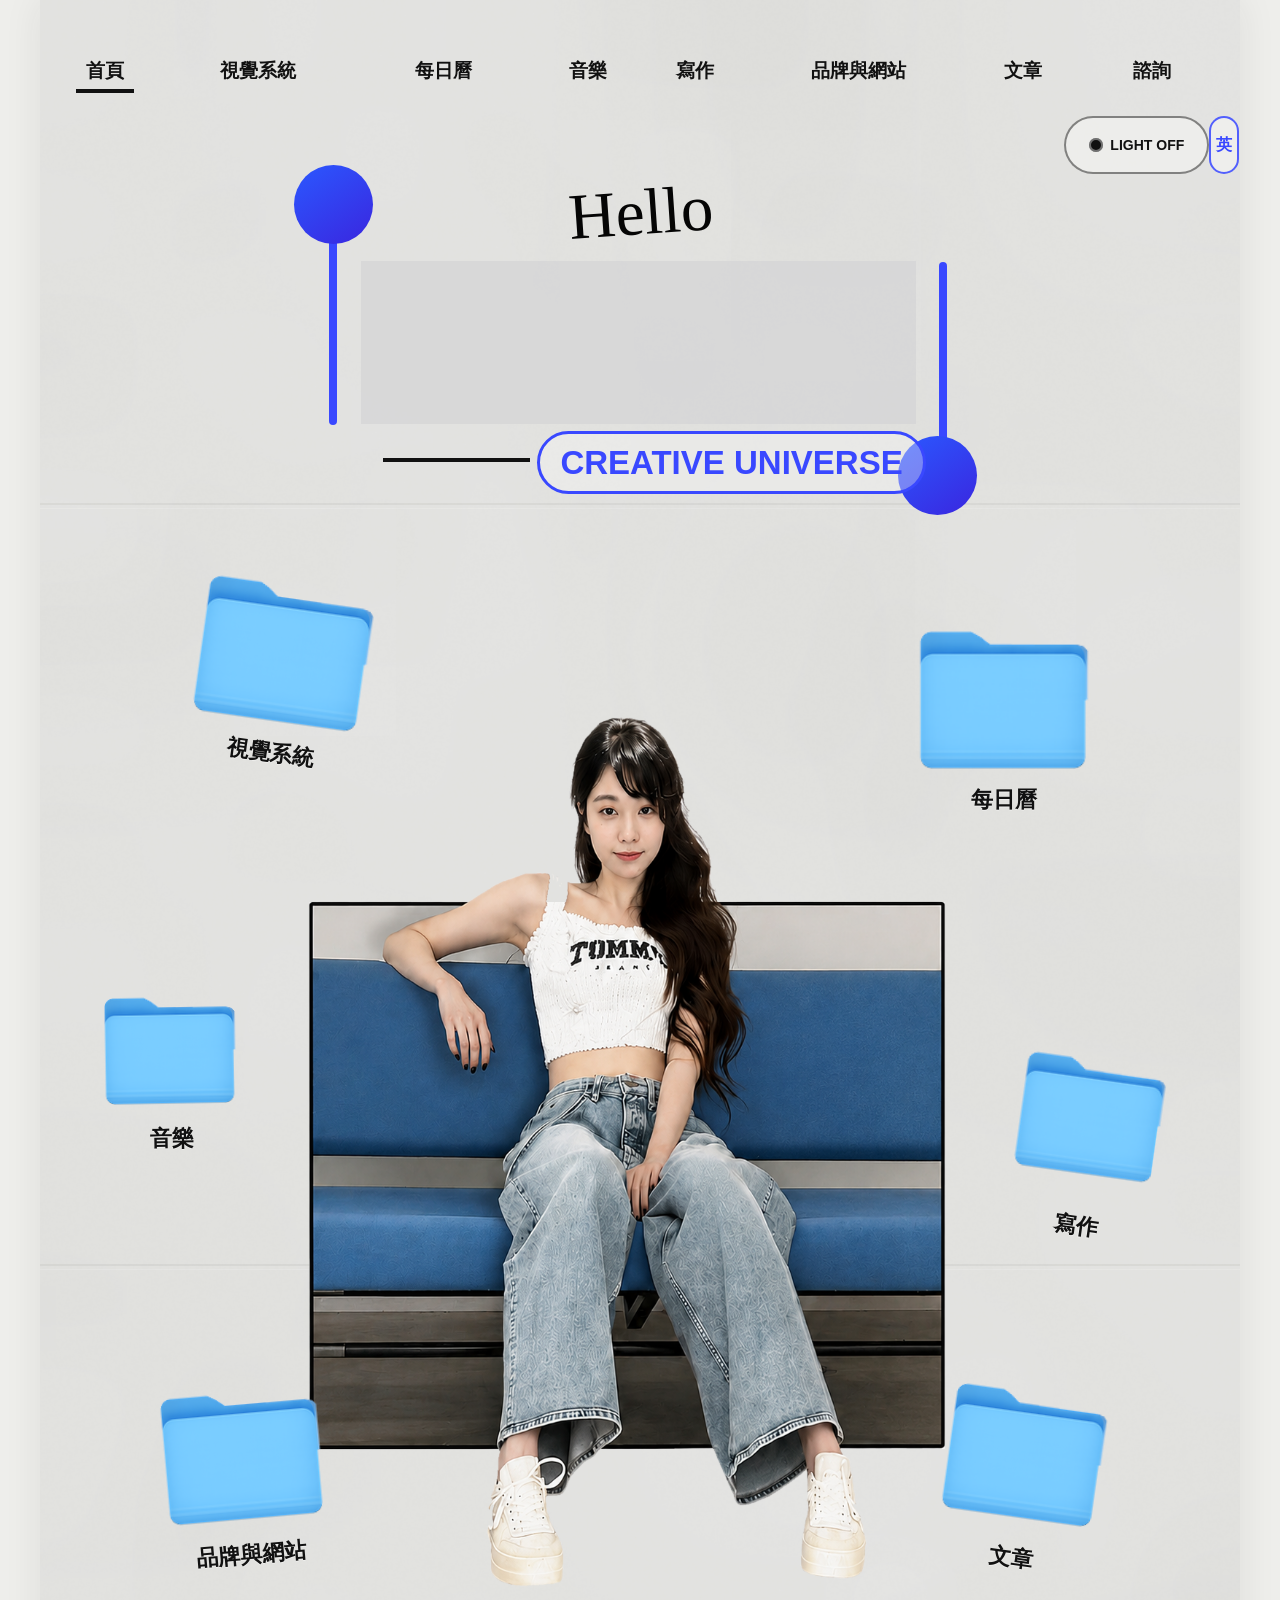
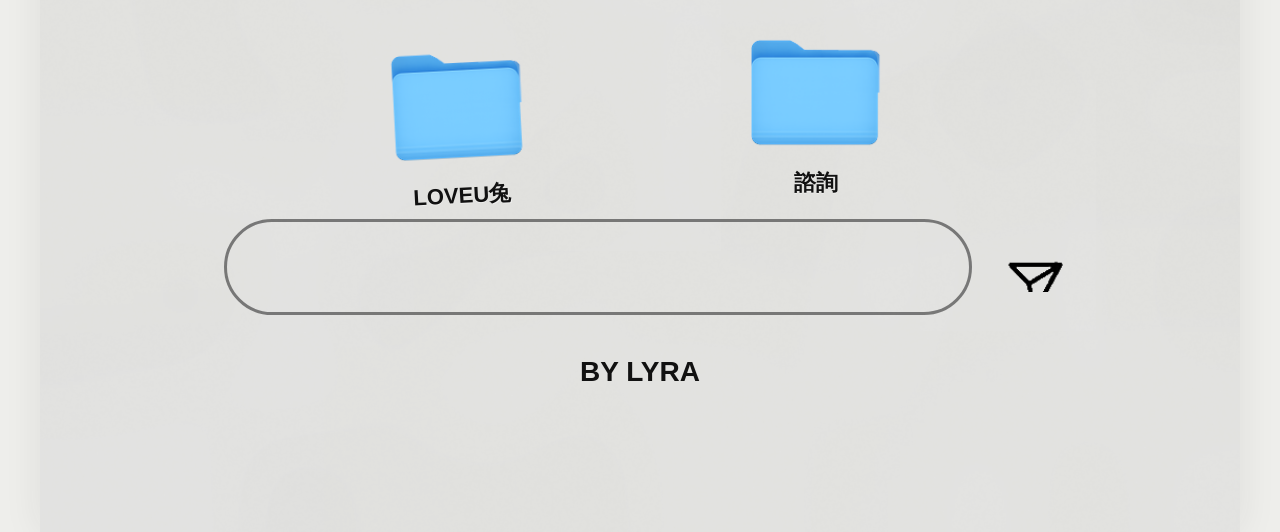
==== index.html @ 8be6f515 "Refresh portfolio after restoring links" ====
<!doctype html>
<html lang="zh-Hant">
  <head>
    <meta charset="utf-8">
    <meta name="viewport" content="width=device-width, initial-scale=1">
    <title>LYRA Creative Universe</title>
    <link rel="stylesheet" href="style.css">
    <script src="script.js?v=e9bef309" defer></script>
  </head>
  <body>
    <main class="stage is-zh" aria-label="LYRA Creative Universe">
      <h1 class="sr-only">LYRA Creative Universe</h1>
      <button class="light-toggle" type="button" aria-pressed="false">
        <span class="light-toggle-icon" aria-hidden="true"></span>
        <span class="light-toggle-text">LIGHT OFF</span>
      </button>
      <button class="language-toggle" type="button" aria-label="Switch language to English" aria-pressed="true">
        <span data-language-text>英</span>
      </button>

      <nav class="nav-hotspots" aria-label="Primary">
        <a class="hotspot nav-home" href="#home" data-en="Home" data-zh="首頁">首頁</a>
        <a class="hotspot nav-vizion" href="#vizion-system" data-en="Vizion System" data-zh="視覺系統">視覺系統</a>
        <a class="hotspot nav-calendar" href="#daily-calendar" data-en="Daily Calendar" data-zh="每日曆">每日曆</a>
        <a class="hotspot nav-music" href="#music" data-en="Music" data-zh="音樂">音樂</a>
        <a class="hotspot nav-writing" href="#writing" data-en="Writing" data-zh="寫作">寫作</a>
        <a class="hotspot nav-brand" href="#vanchuan-design" data-en="Brand &amp; Website" data-zh="品牌與網站">品牌與網站</a>
        <a class="hotspot nav-articles" href="#articles" data-en="Articles" data-zh="文章">文章</a>
        <a class="hotspot nav-consultation" href="book-a-consultation/index.html" data-en="Consultation" data-zh="諮詢">諮詢</a>
      </nav>

      <section class="hero-logo" id="home" aria-label="LYRA Creative Universe">
        <img class="hero-logo-art" src="assets/hero-logo-figure-2.png" alt="" aria-hidden="true">
        <div class="logo-rule left-rule"></div>
        <div class="logo-rule right-rule"></div>
        <div class="logo-orb left-orb"></div>
        <div class="logo-orb right-orb"></div>
        <p class="hello">Hello</p>
        <div class="lyra-panel">
          <span class="lyra-word" aria-label="LYRA">
            <span class="lyra-letter">L</span><span class="lyra-letter">Y</span><span class="lyra-letter">R</span><span class="lyra-letter">A</span>
          </span>
        </div>
        <div class="short-line" aria-hidden="true"></div>
        <p class="universe">Creative Universe</p>
      </section>

      <section class="portrait-scene" aria-label="Portrait">
        <img src="assets/portrait-scene.png" alt="">
      </section>

      <section class="folder-grid" aria-label="Creative sections">
        <a class="folder folder-vizion" id="vizion-system" href="#vizion-system">
          <img src="assets/folder-vizion-icon.png" alt="">
          <span data-en="Vizion System" data-zh="視覺系統">視覺系統</span>
        </a>
        <a class="folder folder-calendar" id="daily-calendar" href="#daily-calendar">
          <img src="assets/folder-calendar-icon.png" alt="">
          <span data-en="Daily<br>Calendar" data-zh="每日曆">每日曆</span>
        </a>
        <a class="folder folder-music" id="music" href="#music">
          <img src="assets/folder-music-icon.png" alt="">
          <span data-en="Music" data-zh="音樂">音樂</span>
        </a>
        <a class="folder folder-writing" id="writing" href="#writing">
          <img src="assets/folder-writing-icon.png" alt="">
          <span data-en="Writing" data-zh="寫作">寫作</span>
        </a>
        <a class="folder folder-brand" id="brand" href="#vanchuan-design">
          <img src="assets/folder-brand-icon.png" alt="">
          <span data-en="Brand &amp; Website" data-zh="品牌與網站">品牌與網站</span>
        </a>
        <a class="folder folder-articles" id="articles" href="#articles">
          <img src="assets/folder-articles-icon.png" alt="">
          <span data-en="Articles" data-zh="文章">文章</span>
        </a>
        <a class="folder folder-loveu-rabbit" id="loveu-rabbit" href="#loveu-rabbit">
          <img src="assets/folder-consultation-icon.png" alt="">
          <span data-en="LoveU兔" data-zh="LoveU兔">LoveU兔</span>
        </a>
        <a class="folder folder-consultation" id="consultation" href="book-a-consultation/index.html">
          <img src="assets/folder-consultation-icon.png" alt="">
          <span data-en="Consultation" data-zh="諮詢">諮詢</span>
        </a>
      </section>

      <form class="message-form" action="#" aria-label="Send Message">
        <label class="sr-only" for="message" data-en="Send Message" data-zh="傳送訊息">傳送訊息</label>
        <input id="message" name="message" type="text" autocomplete="off" aria-label="傳送訊息" placeholder="想說些什麼？" data-placeholder-en="What's on your mind?" data-placeholder-zh="想說些什麼？">
        <button type="submit" aria-label="傳送訊息" data-aria-en="Send message" data-aria-zh="傳送訊息">
          <img src="assets/send-plane-icon.png" alt="">
        </button>
      </form>

      <p class="credit">BY LYRA</p>
      <section class="brand-website-view" aria-label="Brand Website" aria-hidden="true" style="position: fixed; inset: 0; z-index: 9999; display: none; width: 100vw; height: 100vh; background: #f2f2ef;">
        <iframe
          title="Brand Website"
          src="https://mina4272.github.io/j_home/Codex/lyra-design-no-filter/?v=7d674b349c88"
          loading="lazy"
          referrerpolicy="no-referrer-when-downgrade"
          style="display: block; width: 100%; height: 100%; border: 0; background: #f2f2ef;"
        ></iframe>
      </section>
      <section class="articles-view" aria-label="K-pop Culture" aria-hidden="true" style="position: fixed; inset: 0; z-index: 10000; display: none; width: 100vw; height: 100vh; background: #f4efe4;">
        <iframe
          title="K-pop Culture"
          src="articles/kpop-culture/kpop-culture.html?v=80feab2e"
          loading="lazy"
          style="display: block; width: 100%; height: 100%; border: 0; background: #f4efe4;"
        ></iframe>
      </section>
      <audio id="bubble-pop-sound" src="assets/glossy-bubble-pop.wav" preload="auto"></audio>
    </main>
  </body>
</html>
---- style.css ----
:root {
  --design-width: 1200;
  --design-height: 2132;
  --blue: #3948ff;
  --nav-size: min(1.68vw, 20px);
  --label-size: min(2vw, 24px);
}

* {
  box-sizing: border-box;
  -webkit-tap-highlight-color: transparent;
}

html {
  min-height: 100%;
  background: #eeeeeb url("assets/wall-texture-1200.png") center top / min(100vw, 1200px) auto repeat-y;
}

body {
  min-height: 100%;
  margin: 0;
  display: grid;
  place-items: start center;
  color: #111;
  font-family: "Arial Narrow", "Helvetica Neue", Arial, sans-serif;
  transition: background-color 180ms ease;
}

body.is-dark {
  background: #02051d;
}

.stage {
  position: relative;
  width: min(100vw, 1200px);
  aspect-ratio: var(--design-width) / var(--design-height);
  min-height: min(177.6667vw, 2132px);
  overflow: hidden;
  background: url("assets/wall-texture-1200.png") center top / 100% 100% no-repeat;
  box-shadow: 0 0 36px rgba(40, 40, 40, 0.08);
  transition: background 220ms ease, box-shadow 220ms ease;
}

.stage::before,
.stage::after {
  position: absolute;
  pointer-events: none;
}

.stage.is-dark {
  background:
    radial-gradient(circle at 52% 37%, rgba(132, 58, 255, 0.28), transparent 34%),
    linear-gradient(180deg, rgba(2, 4, 25, 0.1), rgba(5, 1, 30, 0.72)),
    url("assets/dark-room-bg.png") center top / 100% 100% no-repeat;
  box-shadow: 0 0 42px rgba(115, 69, 255, 0.28);
}

.stage.is-dark::before {
  content: "";
  inset: 0;
  z-index: 1;
  background:
    radial-gradient(circle at 3% 22%, rgba(111, 132, 255, 0.78) 0 0.12%, transparent 0.2%),
    radial-gradient(circle at 61% 12%, rgba(255, 110, 244, 0.8) 0 0.1%, transparent 0.18%),
    radial-gradient(circle at 35% 35%, rgba(255, 89, 242, 0.85) 0 0.12%, transparent 0.22%),
    radial-gradient(circle at 52% 42%, rgba(114, 159, 255, 0.65) 0 0.1%, transparent 0.2%),
    linear-gradient(90deg, rgba(11, 19, 63, 0.68) 0 23.7%, transparent 23.7%),
    linear-gradient(180deg, transparent 0 96.8%, rgba(196, 178, 216, 0.86) 96.8% 100%);
  opacity: 0.82;
}

.stage.is-dark::after {
  content: "Start     LYRA Universe";
  left: 0;
  right: 0;
  bottom: 0;
  z-index: 4;
  height: 2.44%;
  padding-left: min(2vw, 24px);
  display: flex;
  align-items: center;
  color: #111;
  background: linear-gradient(180deg, #cfc9dc, #a79fbf);
  border-top: min(0.18vw, 2px) solid #efe8ff;
  font-family: "Helvetica Neue", Arial, sans-serif;
  font-size: min(1.55vw, 18px);
  box-shadow: 0 -1px 18px rgba(242, 87, 255, 0.2);
}

.sr-only {
  position: absolute;
  width: 1px;
  height: 1px;
  padding: 0;
  margin: -1px;
  overflow: hidden;
  clip: rect(0, 0, 0, 0);
  white-space: nowrap;
  border: 0;
}

.hotspot,
.folder {
  position: absolute;
  z-index: 5;
  display: block;
  color: #111;
  text-decoration: none;
  text-transform: uppercase;
  outline: 0;
  transition: background-color 130ms ease, box-shadow 130ms ease;
}

.hotspot:focus,
.folder:focus,
.message-form input:focus,
.message-form button:focus {
  outline: 0;
}

.hotspot:hover,
.hotspot.is-hovered,
.folder:hover,
.folder.is-hovered {
  background: rgba(70, 185, 255, 0.18);
  box-shadow: 0 0 min(1.84vw, 22px) rgba(70, 185, 255, 0.12);
}

.light-toggle {
  position: absolute;
  right: 2.55%;
  top: 5.42%;
  z-index: 20;
  width: 12.1%;
  height: 2.75%;
  padding: 0 min(0.65vw, 8px);
  border: min(0.16vw, 2px) solid rgba(45, 45, 45, 0.56);
  border-radius: 999px;
  display: flex;
  align-items: center;
  justify-content: center;
  gap: min(0.55vw, 7px);
  color: #111;
  background: rgba(242, 242, 239, 0.72);
  font-family: "Arial Narrow", "Helvetica Neue", Arial, sans-serif;
  font-size: min(1.16vw, 14px);
  font-weight: 900;
  line-height: 1;
  letter-spacing: 0;
  cursor: pointer;
  outline: 0;
  text-transform: uppercase;
  transition: color 160ms ease, background 160ms ease, border-color 160ms ease, box-shadow 160ms ease;
}

.light-toggle:focus {
  outline: 0;
}

.light-toggle:hover {
  background: rgba(70, 185, 255, 0.18);
  box-shadow: 0 0 min(1.84vw, 22px) rgba(70, 185, 255, 0.16);
}

.light-toggle-icon {
  width: min(1.15vw, 14px);
  aspect-ratio: 1;
  border-radius: 50%;
  background: #111;
  box-shadow: inset 0 0 0 min(0.18vw, 2px) rgba(255, 255, 255, 0.4);
}

.nav-hotspots {
  position: absolute;
  inset: 0;
  z-index: 10;
  pointer-events: none;
}

.nav-hotspots .hotspot {
  top: 2.25%;
  height: 2.15%;
  display: grid;
  place-items: center;
  border-radius: 999px;
  font-family: "Arial Narrow", "Helvetica Neue", Arial, sans-serif;
  font-size: var(--nav-size);
  font-weight: 800;
  line-height: 1;
  letter-spacing: 0;
  white-space: nowrap;
  pointer-events: auto;
}

.nav-home {
  left: 2.25%;
  width: 6.35%;
}

.nav-home::after {
  content: "";
  position: absolute;
  left: 12%;
  right: 12%;
  bottom: 2%;
  height: min(0.34vw, 4px);
  background: #111;
}

.nav-vizion {
  left: 11.6%;
  width: 13.1%;
}

.nav-calendar {
  left: 26%;
  width: 15.25%;
}

.nav-music {
  left: 42.15%;
  width: 7.1%;
}

.nav-writing {
  left: 50.2%;
  width: 8.75%;
}

.nav-brand {
  left: 59.55%;
  width: 17.35%;
}

.nav-articles {
  left: 77.6%;
  width: 8.7%;
}

.nav-consultation {
  left: 87%;
  width: 11.25%;
}

.hero-logo {
  position: absolute;
  left: 22.2%;
  top: 7.72%;
  width: 55.8%;
  height: 18.2%;
  z-index: 3;
}

.hello {
  position: absolute;
  left: 0;
  top: 4%;
  width: 100%;
  margin: 0;
  text-align: center;
  color: #050505;
  font-family: "Snell Roundhand", "Brush Script MT", cursive;
  font-size: min(5.4vw, 65px);
  line-height: 1;
  transform: rotate(-4deg);
}

.lyra-panel {
  position: absolute;
  left: 8.2%;
  top: 24.8%;
  width: 82.8%;
  height: 42%;
  display: grid;
  place-items: center;
  background: rgba(213, 213, 215, 0.76);
}

.lyra-word {
  color: #090c45;
  font-family: Impact, "Arial Black", sans-serif;
  font-size: min(11.6vw, 139px);
  line-height: 0.9;
  letter-spacing: 0.02em;
  white-space: nowrap;
}

.lyra-letter {
  display: inline-block;
  opacity: 0;
  animation-delay: 180ms;
  animation-duration: 2.8s;
  animation-iteration-count: infinite;
  animation-timing-function: steps(1, end);
}

.lyra-letter:nth-child(1) {
  animation-name: lyra-letter-l;
}

.lyra-letter:nth-child(2) {
  animation-name: lyra-letter-y;
}

.lyra-letter:nth-child(3) {
  animation-name: lyra-letter-r;
}

.lyra-letter:nth-child(4) {
  animation-name: lyra-letter-a;
}

@keyframes lyra-letter-l {
  0%,
  13.99%,
  82.01%,
  100% {
    opacity: 0;
  }

  14%,
  82% {
    opacity: 1;
  }
}

@keyframes lyra-letter-y {
  0%,
  21.99%,
  82.01%,
  100% {
    opacity: 0;
  }

  22%,
  82% {
    opacity: 1;
  }
}

@keyframes lyra-letter-r {
  0%,
  29.99%,
  82.01%,
  100% {
    opacity: 0;
  }

  30%,
  82% {
    opacity: 1;
  }
}

@keyframes lyra-letter-a {
  0%,
  37.99%,
  82.01%,
  100% {
    opacity: 0;
  }

  38%,
  82% {
    opacity: 1;
  }
}

@media (prefers-reduced-motion: reduce) {
  .lyra-letter {
    opacity: 1;
    animation: none;
  }
}

.logo-rule {
  position: absolute;
  width: min(0.68vw, 8px);
  border-radius: 999px;
  background: var(--blue);
}

.left-rule {
  left: 3.4%;
  top: 11.2%;
  height: 56%;
}

.right-rule {
  right: 4.3%;
  top: 25.2%;
  height: 54.2%;
}

.logo-orb {
  position: absolute;
  width: 11.8%;
  aspect-ratio: 1;
  border-radius: 50%;
  background: linear-gradient(145deg, #2b58ff, #3a26df);
}

.left-orb {
  left: -1.8%;
  top: 0;
}

.right-orb {
  right: -0.2%;
  bottom: 9.8%;
}

.short-line {
  position: absolute;
  left: 11.4%;
  top: 75.6%;
  width: 22%;
  height: min(0.34vw, 4px);
  background: #111;
}

.universe {
  position: absolute;
  left: 34.5%;
  top: 68.6%;
  min-width: 50%;
  margin: 0;
  padding: min(1vw, 12px) min(1.7vw, 20px);
  border: min(0.25vw, 3px) solid var(--blue);
  border-radius: 999px;
  color: var(--blue);
  background: rgba(246, 246, 245, 0.36);
  font-family: "Helvetica Neue", Arial, sans-serif;
  font-size: min(2.75vw, 33px);
  font-weight: 800;
  line-height: 1;
  text-align: center;
  text-transform: uppercase;
  white-space: nowrap;
}

.language-toggle {
  position: absolute;
  right: 0.05%;
  top: 5.42%;
  z-index: 20;
  width: min(2.5vw, 30px);
  height: 2.75%;
  padding: 0;
  border: min(0.2vw, 2px) solid rgba(57, 72, 255, 0.86);
  border-radius: 999px;
  color: var(--blue);
  background: rgba(246, 246, 245, 0.58);
  font-family: "Helvetica Neue", Arial, sans-serif;
  font-size: min(1.35vw, 16px);
  font-weight: 900;
  line-height: 1;
  cursor: pointer;
  outline: 0;
  transition: background-color 130ms ease, box-shadow 130ms ease, color 130ms ease;
}

.language-toggle:hover,
.language-toggle.is-hovered {
  background: rgba(70, 185, 255, 0.18);
  box-shadow: 0 0 min(1.84vw, 22px) rgba(70, 185, 255, 0.16);
}

.stage.is-zh .hotspot,
.stage.is-zh .folder,
.stage.is-zh .message-form input,
.stage.is-zh .credit,
.stage.is-zh .language-toggle {
  font-family: "PingFang TC", "Noto Sans TC", "Microsoft JhengHei", "Helvetica Neue", Arial, sans-serif;
  font-weight: 800;
}

.stage.is-zh .hotspot {
  font-size: min(1.58vw, 19px);
}

.stage.is-zh .folder {
  font-size: min(1.86vw, 22px);
  line-height: 1.18;
}

.portrait-scene {
  position: absolute;
  left: 17.85%;
  top: 28.14%;
  width: 62.17%;
  z-index: 2;
  pointer-events: none;
}

.portrait-scene img,
.folder img,
.message-form button img {
  display: block;
  width: 100%;
  height: auto;
}

.folder-grid {
  position: absolute;
  inset: 0;
  z-index: 6;
}

.folder {
  display: grid;
  justify-items: center;
  align-content: start;
  padding: min(0.8vw, 10px);
  border-radius: min(1vw, 12px);
  font-family: "Arial Narrow", "Helvetica Neue", Arial, sans-serif;
  font-size: var(--label-size);
  font-weight: 900;
  line-height: 1.14;
  letter-spacing: 0;
  text-align: center;
}

.folder span {
  display: block;
  margin-top: min(0.5vw, 6px);
  text-shadow: 0 min(0.08vw, 1px) 0 rgba(255, 255, 255, 0.45);
}

.folder-vizion {
  left: 11.6%;
  top: 26.35%;
  width: 17.2%;
  transform: rotate(8deg);
}

.folder-calendar {
  left: 71.7%;
  top: 28.55%;
  width: 17.3%;
}

.folder-music {
  left: 3.9%;
  top: 45.55%;
  width: 13.9%;
  transform: rotate(-1deg);
}

.folder-writing {
  left: 79.8%;
  top: 47.65%;
  width: 15.1%;
  transform: rotate(8deg);
}

.folder-brand {
  left: 8.8%;
  top: 64.05%;
  width: 16.3%;
  transform: rotate(-5deg);
}

.folder-articles {
  left: 73.8%;
  top: 63.8%;
  width: 16.2%;
  transform: rotate(8deg);
}

.folder-loveu-rabbit {
  left: 27.9%;
  top: 76.2%;
  width: 13.9%;
  transform: rotate(-3deg);
}

.folder-consultation {
  left: 57.7%;
  top: 75.6%;
  width: 13.9%;
}

.message-form {
  position: absolute;
  left: 15.35%;
  top: 85.32%;
  width: 70.2%;
  height: 5.55%;
  z-index: 8;
  margin: 0;
}

.message-form input {
  position: absolute;
  left: 0;
  top: 0;
  width: 88.8%;
  height: 81%;
  padding: 0 5.6%;
  border: min(0.25vw, 3px) solid rgba(70, 70, 70, 0.68);
  border-radius: 999px;
  background: transparent;
  color: #111;
  caret-color: #111;
  font-family: "Helvetica Neue", Arial, sans-serif;
  font-size: min(3vw, 36px);
  appearance: none;
}

.message-form input::placeholder {
  color: transparent;
}

.message-form button {
  position: absolute;
  right: 0;
  top: 5%;
  width: 8.2%;
  padding: 0;
  border: 0;
  background: transparent;
  cursor: pointer;
}

.credit {
  position: absolute;
  left: 0;
  top: 91.86%;
  width: 100%;
  z-index: 8;
  margin: 0;
  color: #111;
  font-family: "Arial Narrow", "Helvetica Neue", Arial, sans-serif;
  font-size: min(2.35vw, 28px);
  font-weight: 900;
  line-height: 1;
  text-align: center;
  letter-spacing: 0;
}

.stage.is-dark .light-toggle {
  color: #ffd8ff;
  border-color: rgba(255, 107, 246, 0.88);
  background: rgba(22, 9, 64, 0.76);
  box-shadow:
    0 0 min(1.7vw, 20px) rgba(255, 93, 245, 0.36),
    inset 0 0 min(1vw, 12px) rgba(82, 130, 255, 0.24);
  text-shadow: 0 0 min(0.7vw, 8px) rgba(255, 117, 250, 0.72);
}

.stage.is-dark .light-toggle:hover {
  background: rgba(255, 89, 242, 0.18);
}

.stage.is-dark .light-toggle-icon {
  background: #ff61f4;
  box-shadow:
    0 0 min(0.95vw, 11px) rgba(255, 93, 245, 0.94),
    0 0 min(1.8vw, 22px) rgba(87, 142, 255, 0.7);
}

.stage.is-dark .hotspot,
.stage.is-dark .folder {
  color: #dec4ff;
  text-shadow:
    0 0 min(0.65vw, 8px) rgba(255, 101, 244, 0.82),
    0 0 min(1.4vw, 17px) rgba(76, 139, 255, 0.58);
}

.stage.is-dark .hotspot:hover,
.stage.is-dark .hotspot.is-hovered,
.stage.is-dark .folder:hover,
.stage.is-dark .folder.is-hovered {
  background: rgba(255, 93, 245, 0.16);
  box-shadow:
    0 0 min(1.5vw, 18px) rgba(255, 93, 245, 0.32),
    inset 0 0 min(1.2vw, 14px) rgba(90, 149, 255, 0.18);
}

.stage.is-dark .nav-home {
  color: #ff7cf6;
}

.stage.is-dark .nav-home::after,
.stage.is-dark .short-line {
  background: #ff5ff4;
  box-shadow: 0 0 min(0.95vw, 11px) rgba(255, 93, 245, 0.88);
}

.stage.is-dark .hello {
  color: #ff70f7;
  text-shadow:
    0 0 min(0.9vw, 11px) rgba(255, 98, 245, 0.82),
    0 0 min(2.2vw, 26px) rgba(255, 98, 245, 0.48);
}

.stage.is-dark .lyra-panel {
  background: linear-gradient(90deg, rgba(17, 12, 52, 0.88), rgba(30, 16, 70, 0.62));
  box-shadow: 0 0 min(2.1vw, 25px) rgba(92, 119, 255, 0.22);
}

.stage.is-dark .lyra-word {
  color: #ff62ef;
  filter: none;
}

.stage.is-dark .lyra-letter {
  color: #ff62ef;
  background: linear-gradient(90deg, #ff53ef 4%, #ff83f8 34%, #7b71ff 68%, #62b0ff 100%);
  -webkit-background-clip: text;
  background-clip: text;
  -webkit-text-fill-color: transparent;
  text-shadow:
    0 0 min(0.55vw, 7px) rgba(255, 104, 245, 0.9),
    0 0 min(1.35vw, 16px) rgba(255, 95, 244, 0.7),
    0 0 min(2.2vw, 26px) rgba(85, 143, 255, 0.62);
  filter:
    drop-shadow(0 0 min(0.7vw, 8px) rgba(255, 103, 245, 0.92))
    drop-shadow(0 0 min(1.6vw, 19px) rgba(84, 142, 255, 0.76));
}

.stage.is-dark .logo-rule {
  background: linear-gradient(180deg, #ff60f4, #5ba3ff);
  box-shadow:
    0 0 min(0.7vw, 8px) rgba(255, 92, 244, 0.78),
    0 0 min(1.5vw, 18px) rgba(80, 146, 255, 0.5);
}

.stage.is-dark .logo-orb {
  background: radial-gradient(circle at 34% 29%, #a56cff, #5529e6 66%, #243edc);
  box-shadow:
    0 0 min(1vw, 12px) rgba(255, 91, 245, 0.76),
    0 0 min(2.4vw, 29px) rgba(86, 146, 255, 0.54);
}

.stage.is-dark .universe {
  color: #83a9ff;
  border-color: #5d8cff;
  background: rgba(8, 7, 48, 0.62);
  box-shadow:
    0 0 min(0.75vw, 9px) rgba(85, 143, 255, 0.8),
    inset 0 0 min(1vw, 12px) rgba(85, 143, 255, 0.18);
  text-shadow: 0 0 min(0.75vw, 9px) rgba(101, 154, 255, 0.9);
}

.stage.is-dark .language-toggle {
  color: #8fb4ff;
  border-color: #678dff;
  background: rgba(8, 7, 48, 0.64);
  box-shadow:
    0 0 min(0.75vw, 9px) rgba(85, 143, 255, 0.66),
    inset 0 0 min(1vw, 12px) rgba(85, 143, 255, 0.18);
  text-shadow: 0 0 min(0.65vw, 8px) rgba(101, 154, 255, 0.82);
}

.stage.is-dark .language-toggle:hover,
.stage.is-dark .language-toggle.is-hovered {
  background: rgba(255, 93, 245, 0.16);
  box-shadow:
    0 0 min(1.5vw, 18px) rgba(255, 93, 245, 0.32),
    inset 0 0 min(1.2vw, 14px) rgba(90, 149, 255, 0.18);
}

.stage.is-dark .portrait-scene {
  filter: none;
}

.stage.is-dark .portrait-scene::before {
  content: none;
  position: absolute;
  left: 7.43%;
  top: 26.94%;
  width: 85.14%;
  height: 48.73%;
  z-index: 1;
  border: min(0.24vw, 3px) solid #8c65ff;
  box-shadow:
    0 0 min(1vw, 12px) rgba(255, 91, 245, 0.72),
    0 0 min(2.4vw, 28px) rgba(91, 143, 255, 0.58);
}

.stage.is-dark .portrait-scene img {
  position: relative;
  z-index: 2;
  filter: none;
}

.stage.is-dark .folder img {
  filter: none;
}

.stage.is-dark .folder span {
  text-shadow:
    0 0 min(0.6vw, 7px) rgba(255, 102, 246, 0.86),
    0 0 min(1.3vw, 16px) rgba(94, 151, 255, 0.58);
}

.stage.is-dark .message-form input {
  border-color: #d263ff;
  color: #efd9ff;
  caret-color: #ff78f7;
  background: rgba(9, 5, 42, 0.44);
  box-shadow:
    0 0 min(1vw, 12px) rgba(255, 94, 244, 0.52),
    inset 0 0 min(1.4vw, 17px) rgba(101, 143, 255, 0.16);
}

.stage.is-dark .message-form input::placeholder {
  color: rgba(224, 196, 255, 0.58);
}

.stage.is-dark .message-form button img {
  filter:
    invert(80%)
    sepia(91%)
    saturate(3368%)
    hue-rotate(210deg)
    brightness(1.12)
    drop-shadow(0 0 min(0.7vw, 8px) rgba(255, 94, 244, 0.82));
}

.stage.is-dark .credit {
  color: #ff7cf6;
  text-shadow:
    0 0 min(0.65vw, 8px) rgba(255, 103, 245, 0.9),
    0 0 min(1.4vw, 17px) rgba(255, 103, 245, 0.48);
}

/* Dark-mode hero artwork matched pixel-for-pixel to figure 2. */
.hero-logo-art {
  display: none;
  position: absolute;
  inset: 0;
  width: 100%;
  height: 100%;
  object-fit: fill;
  pointer-events: none;
  user-select: none;
}

.stage.is-dark .hero-logo {
  left: 21.7853%;
  top: 8.3732%;
  width: 59.5112%;
  height: 20.9330%;
}

.stage.is-dark .hero-logo-art {
  display: block;
}

.stage.is-dark .hero-logo > :not(.hero-logo-art) {
  display: none;
}
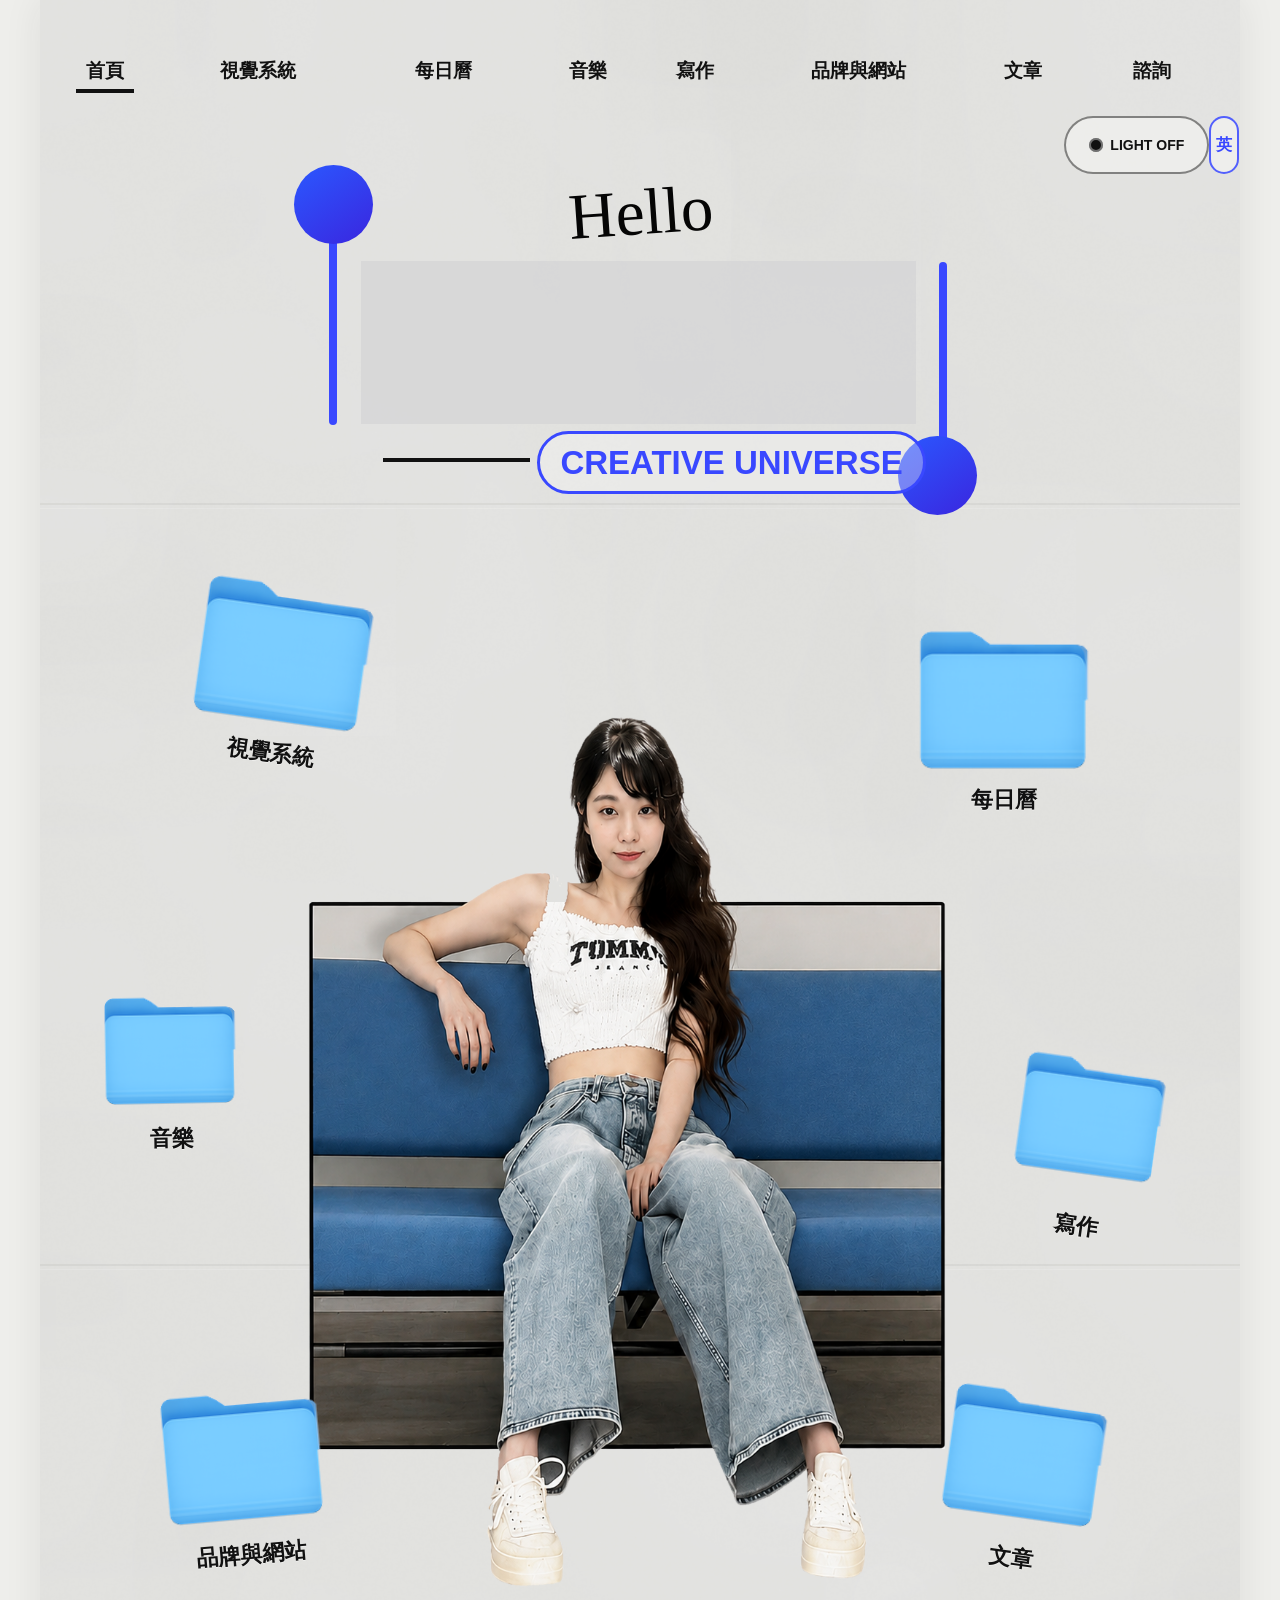
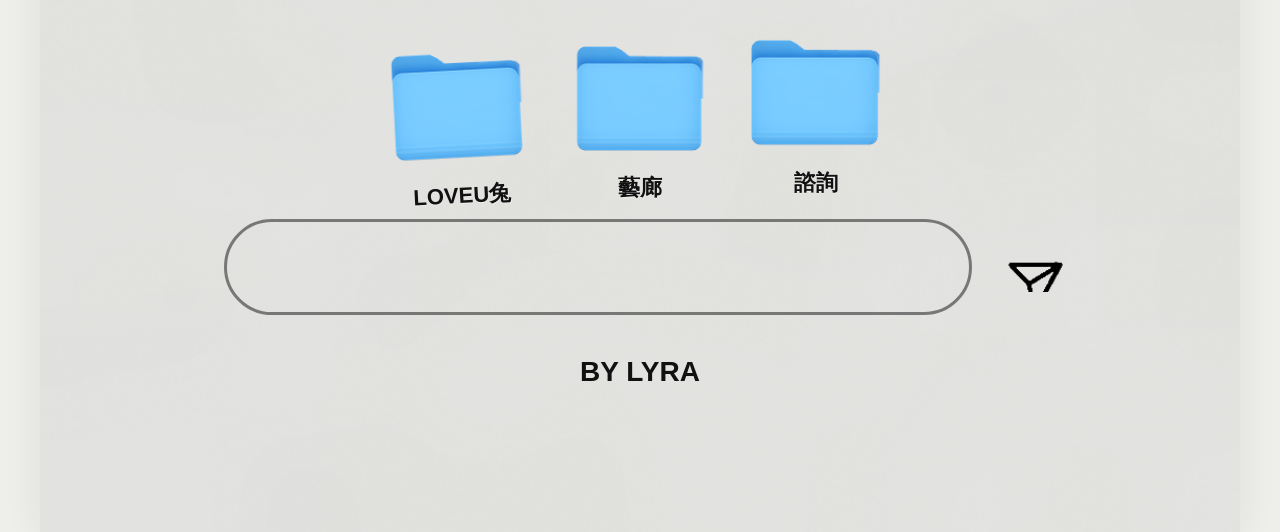
==== commit 06944ce7: "Add Gallery image management" ====
--- a/index.html
+++ b/index.html
@@ -4,8 +4,8 @@
     <meta charset="utf-8">
     <meta name="viewport" content="width=device-width, initial-scale=1">
     <title>LYRA Creative Universe</title>
-    <link rel="stylesheet" href="style.css">
-    <script src="script.js?v=e9bef309" defer></script>
+    <link rel="stylesheet" href="style.css?v=gallery-20261025">
+    <script src="script.js?v=gallery-20261025" defer></script>
   </head>
   <body>
     <main class="stage is-zh" aria-label="LYRA Creative Universe">
@@ -78,6 +78,10 @@
           <img src="assets/folder-consultation-icon.png" alt="">
           <span data-en="LoveU兔" data-zh="LoveU兔">LoveU兔</span>
         </a>
+        <a class="folder folder-gallery" id="gallery" href="#gallery">
+          <img src="assets/folder-articles-icon.png" alt="">
+          <span data-en="Gallery" data-zh="藝廊">藝廊</span>
+        </a>
         <a class="folder folder-consultation" id="consultation" href="book-a-consultation/index.html">
           <img src="assets/folder-consultation-icon.png" alt="">
           <span data-en="Consultation" data-zh="諮詢">諮詢</span>
@@ -110,6 +114,66 @@
           style="display: block; width: 100%; height: 100%; border: 0; background: #f4efe4;"
         ></iframe>
       </section>
+      <section class="gallery-desktop" aria-label="Creative Flow Lab Gallery" aria-hidden="true">
+        <button class="gallery-desktop-icon" type="button" data-gallery-open aria-label="Open Gallery">
+          <img src="assets/folder-articles-icon.png" alt="">
+          <span>Gallery</span>
+        </button>
+
+        <section class="gallery-window" role="dialog" aria-modal="false" aria-labelledby="gallery-title">
+          <header class="gallery-titlebar" data-gallery-drag>
+            <h2 id="gallery-title">Gallery</h2>
+            <div class="gallery-window-controls">
+              <button type="button" data-gallery-minimize aria-label="Minimize Gallery">&#8722;</button>
+              <button type="button" data-gallery-maximize aria-label="Maximize Gallery">&#9633;</button>
+              <button type="button" data-gallery-close aria-label="Close Gallery">&#215;</button>
+            </div>
+          </header>
+
+          <div class="gallery-toolbar" aria-label="Gallery tools">
+            <label class="gallery-tool-button">
+              <input type="file" accept="image/*" multiple data-gallery-upload>
+              <span aria-hidden="true">+</span> Upload images
+            </label>
+            <button class="gallery-tool-button" type="button" data-gallery-delete disabled>
+              <span aria-hidden="true">&#128465;</span> Delete selected
+            </button>
+            <span class="gallery-status" data-gallery-status aria-live="polite"></span>
+          </div>
+
+          <div class="gallery-grid" aria-label="Gallery images">
+            <button class="gallery-file" type="button" data-gallery-id="default-0" data-gallery-kind="default"><img src="assets/site-art-reference-1200.png" alt="LYRA Creative Universe homepage"><span>lyra_01</span></button>
+            <button class="gallery-file" type="button" data-gallery-id="default-1" data-gallery-kind="default"><img src="assets/portrait-scene.png" alt="LYRA portrait scene"><span>lyra_02</span></button>
+            <button class="gallery-file" type="button" data-gallery-id="default-2" data-gallery-kind="default"><img src="assets/dark-portrait-scene.png" alt="LYRA neon portrait"><span>lyra_03</span></button>
+            <button class="gallery-file" type="button" data-gallery-id="default-3" data-gallery-kind="default"><img src="assets/dark-room-bg.png" alt="LYRA dark room"><span>lyra_04</span></button>
+            <button class="gallery-file" type="button" data-gallery-id="default-4" data-gallery-kind="default"><img src="assets/hero-logo-figure-2.png" alt="LYRA neon logo"><span>lyra_05</span></button>
+            <button class="gallery-file" type="button" data-gallery-id="default-5" data-gallery-kind="default"><img src="articles/kpop-culture/assets/hero-room.jpg" alt="Editorial room"><span>editorial_01</span></button>
+            <button class="gallery-file" type="button" data-gallery-id="default-6" data-gallery-kind="default"><img src="articles/kpop-culture/assets/listening-room.jpg" alt="Listening room"><span>editorial_02</span></button>
+            <button class="gallery-file" type="button" data-gallery-id="default-7" data-gallery-kind="default"><img src="articles/kpop-culture/assets/manifesto.jpg" alt="Editorial manifesto"><span>editorial_03</span></button>
+            <button class="gallery-file" type="button" data-gallery-id="default-8" data-gallery-kind="default"><img src="articles/kpop-culture/assets/abbey-road.jpg" alt="Abbey Road feature"><span>editorial_04</span></button>
+          </div>
+
+          <div class="gallery-viewer" aria-hidden="true">
+            <header>
+              <span data-gallery-caption>lyra_01</span>
+              <div class="gallery-viewer-actions">
+                <button type="button" data-gallery-delete disabled aria-label="Delete image">&#128465;</button>
+                <button type="button" data-gallery-viewer-close aria-label="Close image">&#215;</button>
+              </div>
+            </header>
+            <div class="gallery-viewer-stage">
+              <button type="button" class="gallery-viewer-nav is-prev" data-gallery-prev aria-label="Previous image">&#8249;</button>
+              <img data-gallery-viewer-image src="assets/site-art-reference-1200.png" alt="">
+              <button type="button" class="gallery-viewer-nav is-next" data-gallery-next aria-label="Next image">&#8250;</button>
+            </div>
+          </div>
+        </section>
+
+        <footer class="gallery-taskbar">
+          <a href="#home" class="gallery-start">LYRA</a>
+          <button type="button" data-gallery-open><span aria-hidden="true">&#10148;</span> Gallery</button>
+        </footer>
+      </section>
       <audio id="bubble-pop-sound" src="assets/glossy-bubble-pop.wav" preload="auto"></audio>
     </main>
   </body>
--- a/style.css
+++ b/style.css
@@ -575,6 +575,12 @@
   transform: rotate(-3deg);
 }
 
+.folder-gallery {
+  left: 43.15%;
+  top: 75.9%;
+  width: 13.7%;
+}
+
 .folder-consultation {
   left: 57.7%;
   top: 75.6%;
@@ -853,3 +859,456 @@
 .stage.is-dark .hero-logo > :not(.hero-logo-art) {
   display: none;
 }
+
+.gallery-desktop {
+  position: fixed;
+  inset: 0;
+  z-index: 12000;
+  display: none;
+  overflow: hidden;
+  color: #151515;
+  background:
+    radial-gradient(circle at 50% 115%, rgba(121, 244, 255, 0.95), transparent 44%),
+    radial-gradient(circle at 18% 38%, rgba(79, 209, 255, 0.6), transparent 34%),
+    linear-gradient(145deg, #171773 0%, #155eb1 48%, #071f64 100%);
+  font-family: "Helvetica Neue", Arial, sans-serif;
+}
+
+.gallery-desktop::before {
+  content: "";
+  position: absolute;
+  inset: 0;
+  pointer-events: none;
+  background: url("assets/wall-texture-1200.png") center / cover;
+  mix-blend-mode: soft-light;
+  opacity: 0.34;
+}
+
+.gallery-desktop.is-visible {
+  display: block;
+}
+
+.gallery-desktop-icon {
+  position: absolute;
+  left: clamp(18px, 3vw, 54px);
+  top: clamp(24px, 5vh, 62px);
+  z-index: 2;
+  width: clamp(84px, 8vw, 122px);
+  padding: 8px;
+  border: 0;
+  color: #fff;
+  background: transparent;
+  font: 700 15px/1.1 "Helvetica Neue", Arial, sans-serif;
+  text-align: center;
+  text-shadow: 0 2px 5px rgba(0, 0, 50, 0.9);
+  cursor: pointer;
+}
+
+.gallery-desktop-icon img {
+  display: block;
+  width: 82%;
+  margin: 0 auto 6px;
+  filter: drop-shadow(0 8px 8px rgba(0, 0, 40, 0.42));
+}
+
+.gallery-window {
+  position: absolute;
+  left: 15%;
+  top: 8%;
+  z-index: 3;
+  width: 80%;
+  height: 78%;
+  min-width: 520px;
+  min-height: 360px;
+  overflow: hidden;
+  border: 4px ridge #d8d8d8;
+  border-radius: 12px;
+  background: #f6f6f6;
+  box-shadow: 0 12px 26px rgba(0, 0, 25, 0.46);
+}
+
+.gallery-window.is-minimized {
+  display: none;
+}
+
+.gallery-window.is-maximized {
+  inset: 0 0 42px;
+  width: 100%;
+  height: auto;
+  border-radius: 0;
+  transform: none !important;
+}
+
+.gallery-titlebar {
+  position: relative;
+  height: 54px;
+  display: grid;
+  place-items: center;
+  border-bottom: 4px ridge #cacaca;
+  background: linear-gradient(#f8f8f8 0%, #dadada 42%, #f5f5f5 54%, #b8b8b8 100%);
+  cursor: move;
+  user-select: none;
+}
+
+.gallery-titlebar h2 {
+  margin: 0;
+  color: #3b3b3b;
+  font-size: 25px;
+  line-height: 1;
+  letter-spacing: 0;
+  text-shadow: 0 1px #fff;
+}
+
+.gallery-window-controls {
+  position: absolute;
+  right: 8px;
+  top: 7px;
+  display: flex;
+  gap: 4px;
+}
+
+.gallery-window-controls button,
+.gallery-viewer header button {
+  width: 34px;
+  height: 34px;
+  padding: 0;
+  border: 3px ridge #d6d6d6;
+  color: #454545;
+  background: #d9d9d9;
+  font: 700 24px/25px Arial, sans-serif;
+  cursor: pointer;
+}
+
+.gallery-toolbar {
+  height: 44px;
+  padding: 5px 10px;
+  display: flex;
+  align-items: center;
+  gap: 8px;
+  border-bottom: 3px ridge #d4d4d4;
+  background: linear-gradient(#eeeeee, #c8c8c8);
+}
+
+.gallery-tool-button {
+  height: 31px;
+  padding: 0 12px;
+  display: inline-flex;
+  align-items: center;
+  gap: 6px;
+  border: 3px ridge #dedede;
+  color: #222;
+  background: #d5d5d5;
+  font: 700 13px/24px "Helvetica Neue", Arial, sans-serif;
+  white-space: nowrap;
+  cursor: pointer;
+}
+
+.gallery-tool-button input {
+  position: absolute;
+  width: 1px;
+  height: 1px;
+  overflow: hidden;
+  clip: rect(0 0 0 0);
+  clip-path: inset(50%);
+}
+
+.gallery-tool-button:has(input:focus-visible),
+.gallery-tool-button:focus-visible {
+  outline: 2px solid #30208f;
+  outline-offset: 1px;
+}
+
+.gallery-tool-button:disabled {
+  color: #777;
+  cursor: not-allowed;
+  opacity: 0.58;
+}
+
+.gallery-status {
+  min-width: 0;
+  margin-left: auto;
+  overflow: hidden;
+  color: #333;
+  font: 600 12px/1.2 "Courier New", monospace;
+  text-overflow: ellipsis;
+  white-space: nowrap;
+}
+
+.gallery-status.is-error {
+  color: #9b1414;
+}
+
+.gallery-grid {
+  height: calc(100% - 98px);
+  padding: clamp(18px, 2vw, 34px);
+  display: grid;
+  grid-template-columns: repeat(auto-fill, minmax(122px, 1fr));
+  grid-auto-rows: max-content;
+  gap: 24px 20px;
+  align-content: start;
+  overflow: auto;
+  background: #fff;
+}
+
+.gallery-file {
+  min-width: 0;
+  padding: 0;
+  border: 0;
+  color: #111;
+  background: transparent;
+  font: 600 14px/1.15 "Courier New", monospace;
+  cursor: pointer;
+}
+
+.gallery-file img {
+  display: block;
+  width: 100%;
+  aspect-ratio: 4 / 3;
+  object-fit: cover;
+  padding: 5px;
+  border: 5px ridge #a9aaab;
+  background: #ddd;
+}
+
+.gallery-file span {
+  display: block;
+  margin-top: 8px;
+  overflow: hidden;
+  text-overflow: ellipsis;
+  white-space: nowrap;
+}
+
+.gallery-file:hover span,
+.gallery-file:focus-visible span {
+  color: #fff;
+  background: #30208f;
+}
+
+.gallery-file.is-selected img {
+  outline: 4px solid #30208f;
+  outline-offset: 2px;
+}
+
+.gallery-viewer {
+  --gallery-stage-pad-x: 54px;
+  --gallery-stage-pad-y: 16px;
+  --gallery-stage-space-x: 108px;
+  --gallery-stage-space-y: 32px;
+  position: absolute;
+  left: 7%;
+  top: 15%;
+  z-index: 5;
+  width: 86%;
+  height: 76%;
+  display: none;
+  overflow: hidden;
+  border: 3px ridge #bbb;
+  background: #c9c9c9;
+  box-shadow: 0 12px 28px rgba(0, 0, 0, 0.45);
+}
+
+.gallery-viewer.is-open {
+  display: block;
+}
+
+.gallery-viewer header {
+  height: 38px;
+  padding-left: 10px;
+  display: flex;
+  align-items: center;
+  justify-content: space-between;
+  color: #333;
+  font: 600 15px/1 "Courier New", monospace;
+  background: linear-gradient(#ededed, #bcbcbc);
+}
+
+.gallery-viewer header button {
+  width: 30px;
+  height: 30px;
+  margin-right: 3px;
+  font-size: 20px;
+  line-height: 20px;
+}
+
+.gallery-viewer-actions {
+  display: flex;
+  align-items: center;
+  gap: 3px;
+}
+
+.gallery-viewer-actions button:disabled {
+  color: #888;
+  cursor: not-allowed;
+  opacity: 0.55;
+}
+
+.gallery-viewer-stage {
+  position: relative;
+  height: calc(100% - 38px);
+  padding: 16px 54px;
+  display: grid;
+  place-items: center;
+  overflow: hidden;
+  background: #bdbdbd;
+}
+
+.gallery-viewer-stage > img {
+  position: absolute;
+  inset: var(--gallery-stage-pad-y) var(--gallery-stage-pad-x);
+  display: block;
+  width: calc(100% - var(--gallery-stage-space-x));
+  height: calc(100% - var(--gallery-stage-space-y));
+  max-width: none;
+  max-height: none;
+  object-fit: contain;
+  border: 4px solid #f5f5f5;
+  background: #111;
+  box-shadow: 0 4px 14px rgba(0, 0, 0, 0.34);
+}
+
+.gallery-viewer-nav {
+  position: absolute;
+  z-index: 1;
+  top: 50%;
+  width: 34px;
+  height: 50px;
+  padding: 0;
+  border: 3px ridge #eee;
+  color: #222;
+  background: #d7d7d7;
+  font: 32px/38px Georgia, serif;
+  transform: translateY(-50%);
+  cursor: pointer;
+}
+
+.gallery-viewer-nav:disabled {
+  color: #999;
+  cursor: default;
+}
+
+.gallery-viewer-nav.is-prev {
+  left: 10px;
+}
+
+.gallery-viewer-nav.is-next {
+  right: 10px;
+}
+
+.gallery-taskbar {
+  position: absolute;
+  left: 0;
+  right: 0;
+  bottom: 0;
+  z-index: 4;
+  height: 42px;
+  padding: 4px 10px;
+  display: flex;
+  gap: 8px;
+  border-top: 4px ridge #eee;
+  background: linear-gradient(#e2e2e2, #a9a9a9);
+}
+
+.gallery-taskbar a,
+.gallery-taskbar button {
+  height: 31px;
+  min-width: 128px;
+  padding: 0 16px;
+  border: 3px ridge #d8d8d8;
+  color: #252525;
+  background: #c9c9c9;
+  font: 700 15px/24px "Helvetica Neue", Arial, sans-serif;
+  text-align: left;
+  text-decoration: none;
+  cursor: pointer;
+}
+
+.gallery-taskbar .gallery-start {
+  min-width: 82px;
+  color: #fff;
+  background: #242238;
+  text-align: center;
+}
+
+@media (max-width: 720px) {
+  .gallery-desktop-icon {
+    top: 14px;
+    width: 72px;
+    font-size: 12px;
+  }
+
+  .gallery-window {
+    left: 4%;
+    top: 10%;
+    width: 92%;
+    height: 80%;
+    min-width: 0;
+    min-height: 0;
+  }
+
+  .gallery-titlebar {
+    height: 46px;
+  }
+
+  .gallery-titlebar h2 {
+    font-size: 19px;
+  }
+
+  .gallery-window-controls button {
+    width: 29px;
+    height: 29px;
+    font-size: 18px;
+    line-height: 20px;
+  }
+
+  .gallery-grid {
+    height: calc(100% - 88px);
+    grid-template-columns: repeat(2, minmax(0, 1fr));
+    gap: 18px 12px;
+    padding: 18px 14px 70px;
+  }
+
+  .gallery-toolbar {
+    height: 42px;
+    padding: 4px 6px;
+    gap: 5px;
+  }
+
+  .gallery-tool-button {
+    height: 30px;
+    padding: 0 8px;
+    gap: 4px;
+    font-size: 11px;
+  }
+
+  .gallery-status {
+    display: none;
+  }
+
+  .gallery-viewer {
+    --gallery-stage-pad-x: 42px;
+    --gallery-stage-pad-y: 12px;
+    --gallery-stage-space-x: 84px;
+    --gallery-stage-space-y: 24px;
+    left: 3%;
+    top: 12%;
+    width: 94%;
+    height: 78%;
+  }
+
+  .gallery-viewer-stage {
+    padding: 12px 42px;
+  }
+
+  .gallery-taskbar {
+    height: 46px;
+    padding: 5px;
+  }
+
+  .gallery-taskbar a,
+  .gallery-taskbar button {
+    min-width: 110px;
+    height: 32px;
+    padding: 0 10px;
+    font-size: 13px;
+  }
+}
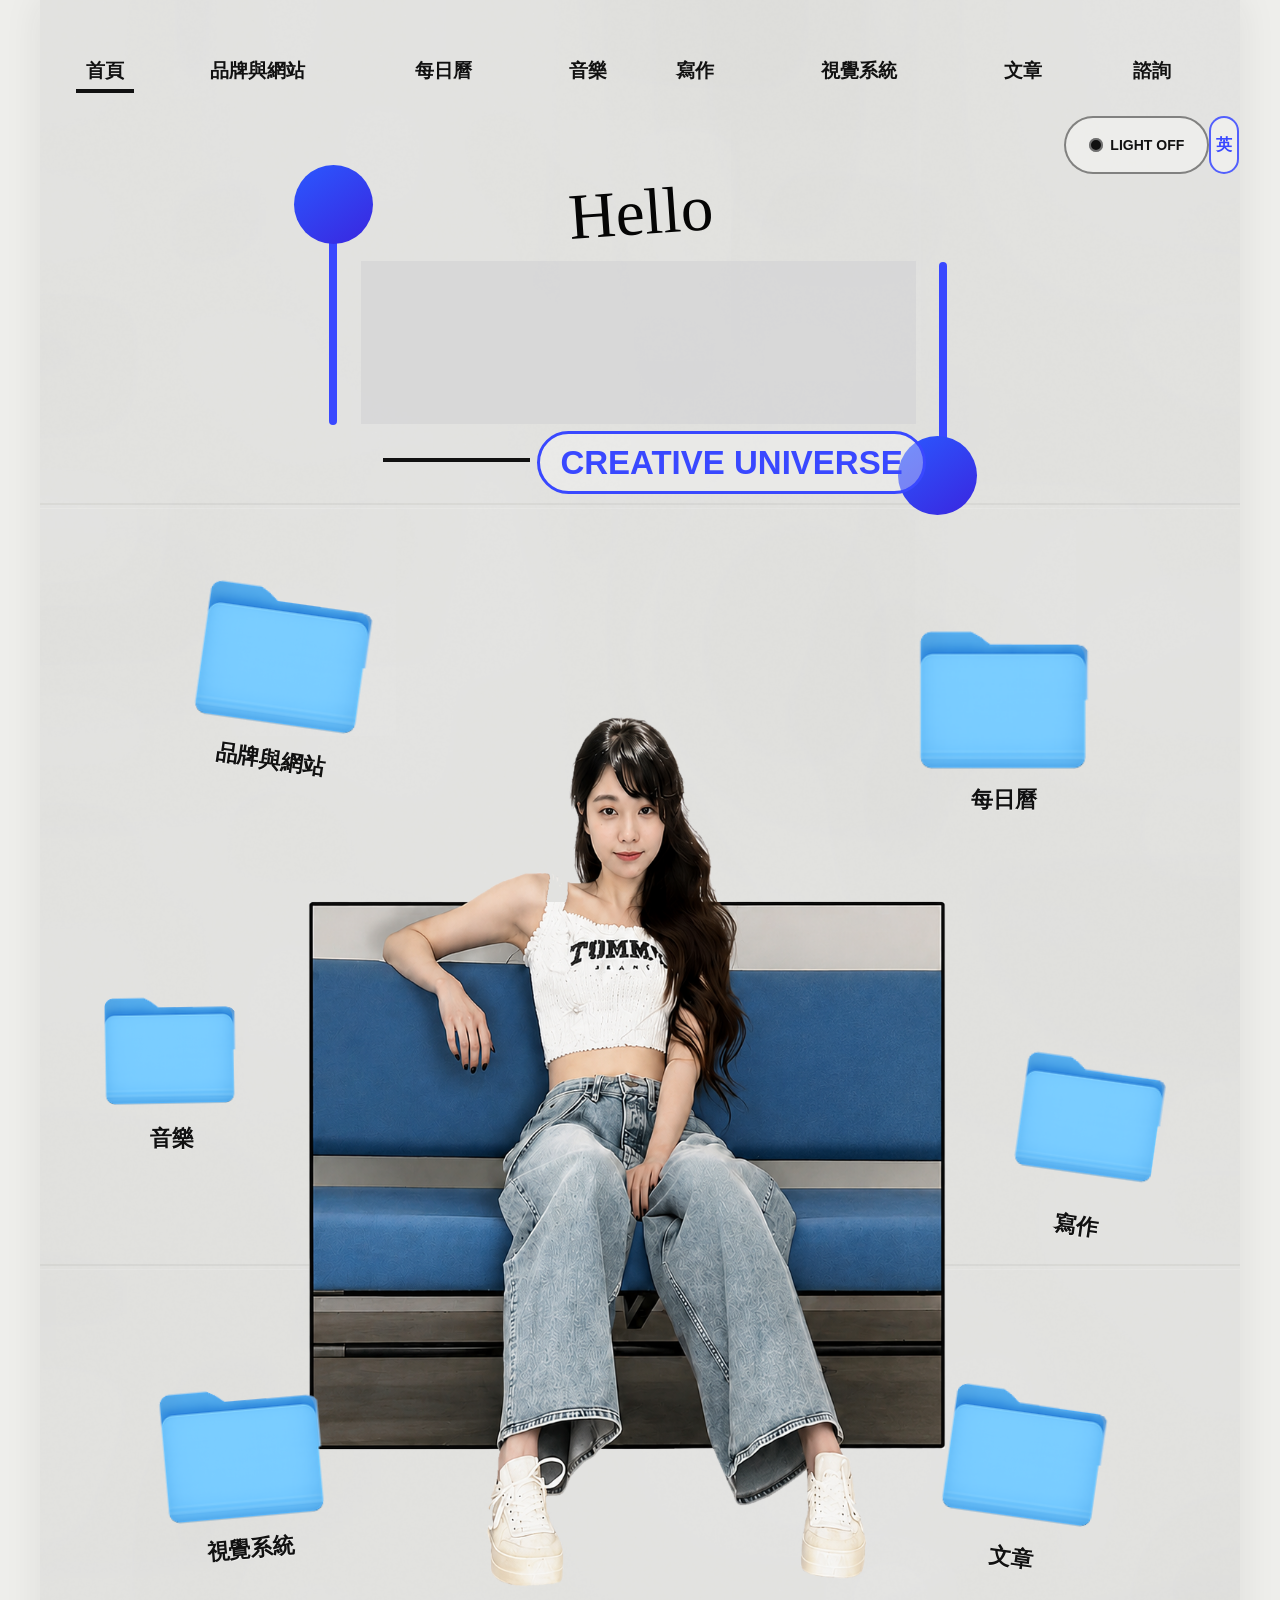
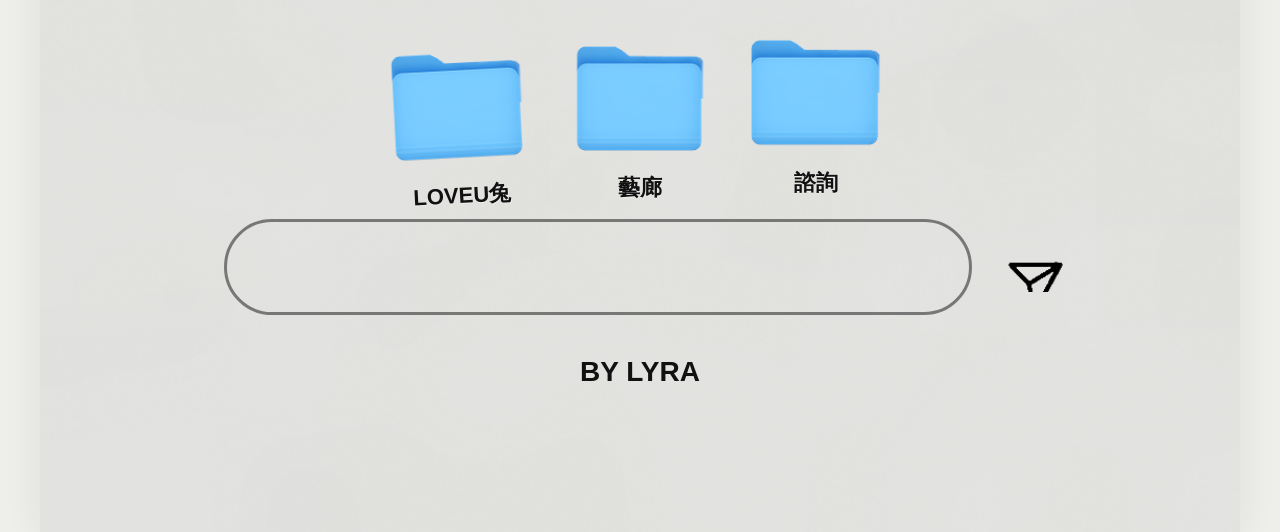
==== commit e49d9bd6: "Swap Vizion and Brand positions" ====
--- a/index.html
+++ b/index.html
@@ -4,8 +4,8 @@
     <meta charset="utf-8">
     <meta name="viewport" content="width=device-width, initial-scale=1">
     <title>LYRA Creative Universe</title>
-    <link rel="stylesheet" href="style.css?v=gallery-20261025">
-    <script src="script.js?v=gallery-20261025" defer></script>
+    <link rel="stylesheet" href="style.css?v=swap-vizion-brand-20261118">
+    <script src="script.js?v=gallery-desktop-20261026" defer></script>
   </head>
   <body>
     <main class="stage is-zh" aria-label="LYRA Creative Universe">
@@ -120,7 +120,7 @@
           <span>Gallery</span>
         </button>
 
-        <section class="gallery-window" role="dialog" aria-modal="false" aria-labelledby="gallery-title">
+        <section class="gallery-window is-minimized" role="dialog" aria-modal="false" aria-labelledby="gallery-title">
           <header class="gallery-titlebar" data-gallery-drag>
             <h2 id="gallery-title">Gallery</h2>
             <div class="gallery-window-controls">
@@ -142,20 +142,15 @@
           </div>
 
           <div class="gallery-grid" aria-label="Gallery images">
-            <button class="gallery-file" type="button" data-gallery-id="default-0" data-gallery-kind="default"><img src="assets/site-art-reference-1200.png" alt="LYRA Creative Universe homepage"><span>lyra_01</span></button>
-            <button class="gallery-file" type="button" data-gallery-id="default-1" data-gallery-kind="default"><img src="assets/portrait-scene.png" alt="LYRA portrait scene"><span>lyra_02</span></button>
-            <button class="gallery-file" type="button" data-gallery-id="default-2" data-gallery-kind="default"><img src="assets/dark-portrait-scene.png" alt="LYRA neon portrait"><span>lyra_03</span></button>
-            <button class="gallery-file" type="button" data-gallery-id="default-3" data-gallery-kind="default"><img src="assets/dark-room-bg.png" alt="LYRA dark room"><span>lyra_04</span></button>
-            <button class="gallery-file" type="button" data-gallery-id="default-4" data-gallery-kind="default"><img src="assets/hero-logo-figure-2.png" alt="LYRA neon logo"><span>lyra_05</span></button>
-            <button class="gallery-file" type="button" data-gallery-id="default-5" data-gallery-kind="default"><img src="articles/kpop-culture/assets/hero-room.jpg" alt="Editorial room"><span>editorial_01</span></button>
-            <button class="gallery-file" type="button" data-gallery-id="default-6" data-gallery-kind="default"><img src="articles/kpop-culture/assets/listening-room.jpg" alt="Listening room"><span>editorial_02</span></button>
-            <button class="gallery-file" type="button" data-gallery-id="default-7" data-gallery-kind="default"><img src="articles/kpop-culture/assets/manifesto.jpg" alt="Editorial manifesto"><span>editorial_03</span></button>
-            <button class="gallery-file" type="button" data-gallery-id="default-8" data-gallery-kind="default"><img src="articles/kpop-culture/assets/abbey-road.jpg" alt="Abbey Road feature"><span>editorial_04</span></button>
+            <button class="gallery-file" type="button" data-gallery-id="gallery-8595" data-gallery-kind="default"><img src="assets/gallery/gallery-01.jpg?v=mobile-20261026" alt="IMG 8595"><span>IMG_8595</span></button>
+            <button class="gallery-file" type="button" data-gallery-id="gallery-8594" data-gallery-kind="default"><img src="assets/gallery/gallery-02.jpg?v=mobile-20261026" alt="IMG 8594"><span>IMG_8594</span></button>
+            <button class="gallery-file" type="button" data-gallery-id="gallery-8549" data-gallery-kind="default"><img src="assets/gallery/gallery-03.jpg?v=mobile-20261026" alt="IMG 8549"><span>IMG_8549</span></button>
+            <button class="gallery-file" type="button" data-gallery-id="gallery-8325" data-gallery-kind="default"><img src="assets/gallery/gallery-04.jpg?v=mobile-20261026" alt="IMG 8325"><span>IMG_8325</span></button>
           </div>
 
           <div class="gallery-viewer" aria-hidden="true">
             <header>
-              <span data-gallery-caption>lyra_01</span>
+              <span data-gallery-caption>IMG_8595</span>
               <div class="gallery-viewer-actions">
                 <button type="button" data-gallery-delete disabled aria-label="Delete image">&#128465;</button>
                 <button type="button" data-gallery-viewer-close aria-label="Close image">&#215;</button>
@@ -163,14 +158,14 @@
             </header>
             <div class="gallery-viewer-stage">
               <button type="button" class="gallery-viewer-nav is-prev" data-gallery-prev aria-label="Previous image">&#8249;</button>
-              <img data-gallery-viewer-image src="assets/site-art-reference-1200.png" alt="">
+              <img data-gallery-viewer-image src="assets/gallery/gallery-01.jpg?v=mobile-20261026" alt="">
               <button type="button" class="gallery-viewer-nav is-next" data-gallery-next aria-label="Next image">&#8250;</button>
             </div>
           </div>
         </section>
 
         <footer class="gallery-taskbar">
-          <a href="#home" class="gallery-start">LYRA</a>
+          <span class="gallery-start">LYRA</span>
           <button type="button" data-gallery-open><span aria-hidden="true">&#10148;</span> Gallery</button>
         </footer>
       </section>
--- a/style.css
+++ b/style.css
@@ -208,8 +208,8 @@
 }
 
 .nav-vizion {
-  left: 11.6%;
-  width: 13.1%;
+  left: 59.55%;
+  width: 17.35%;
 }
 
 .nav-calendar {
@@ -228,8 +228,8 @@
 }
 
 .nav-brand {
-  left: 59.55%;
-  width: 17.35%;
+  left: 11.6%;
+  width: 13.1%;
 }
 
 .nav-articles {
@@ -528,10 +528,10 @@
 }
 
 .folder-vizion {
-  left: 11.6%;
-  top: 26.35%;
-  width: 17.2%;
-  transform: rotate(8deg);
+  left: 8.8%;
+  top: 64.05%;
+  width: 16.3%;
+  transform: rotate(-5deg);
 }
 
 .folder-calendar {
@@ -555,10 +555,10 @@
 }
 
 .folder-brand {
-  left: 8.8%;
-  top: 64.05%;
-  width: 16.3%;
-  transform: rotate(-5deg);
+  left: 11.6%;
+  top: 26.35%;
+  width: 17.2%;
+  transform: rotate(8deg);
 }
 
 .folder-articles {
@@ -1208,7 +1208,7 @@
   background: linear-gradient(#e2e2e2, #a9a9a9);
 }
 
-.gallery-taskbar a,
+.gallery-taskbar .gallery-start,
 .gallery-taskbar button {
   height: 31px;
   min-width: 128px;
@@ -1219,6 +1219,9 @@
   font: 700 15px/24px "Helvetica Neue", Arial, sans-serif;
   text-align: left;
   text-decoration: none;
+}
+
+.gallery-taskbar button {
   cursor: pointer;
 }
 
